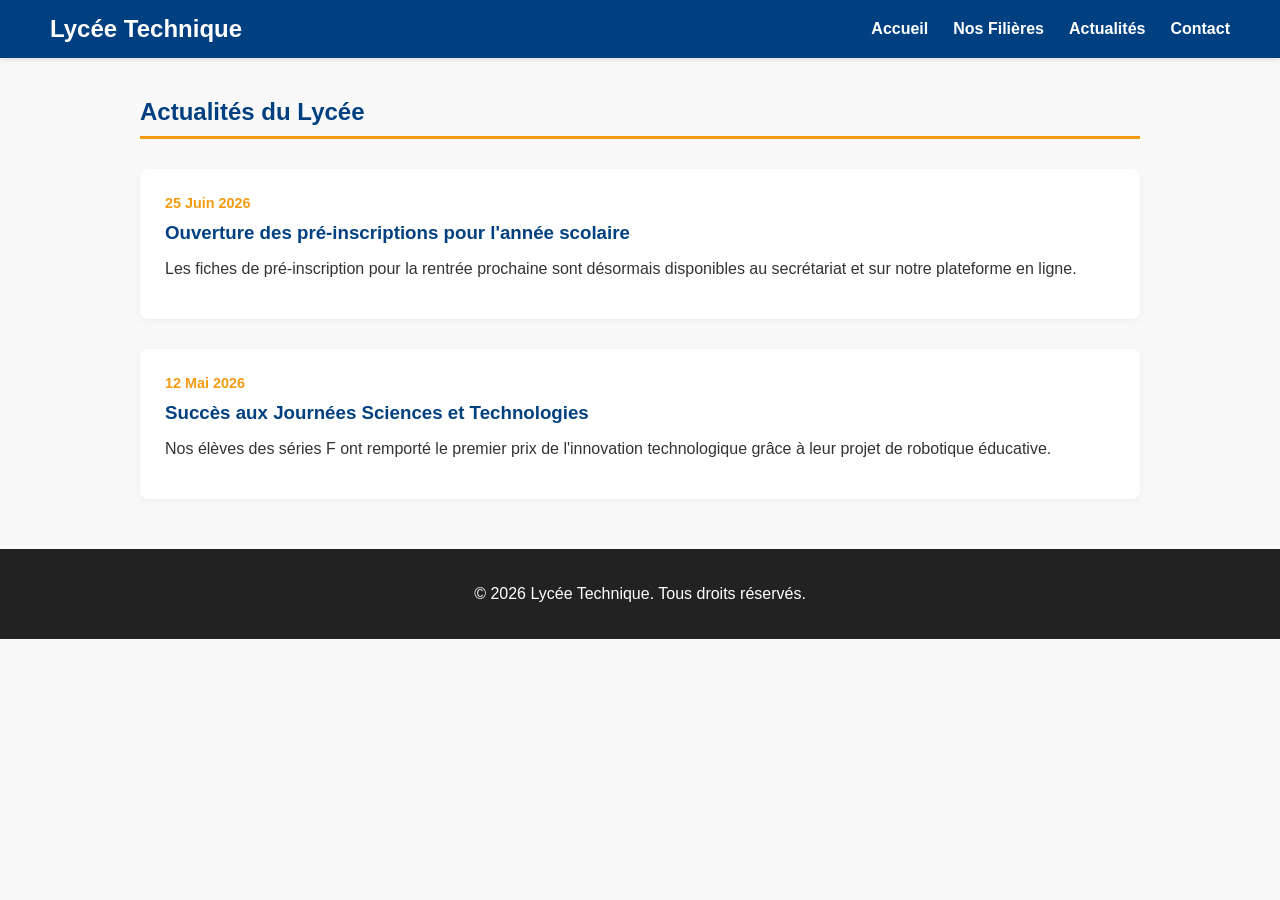
==== actualites.html @ 7660069c "Add files via upload" ====
<!DOCTYPE html>
<html lang="fr">
<head>
    <meta charset="UTF-8">
    <meta name="viewport" content="width=device-width, initial-scale=1.0">
    <title>Actualités - Lycée Technique</title>
    <link rel="stylesheet" href="style.css">
</head>
<body>
        <header>
        <div class="logo">
            <h1>Lycée Technique</h1>
        </div>
        <button class="burger-menu" id="burgerBtn">
            <span></span>
            <span></span>
            <span></span>
        </button>
        <nav id="navMenu">
            <ul>
                <li><a href="index.html">Accueil</a></li>
                <li><a href="formations.html">Nos Filières</a></li>
                <li><a href="actualites.html">Actualités</a></li>
                <li><a href="contact.html">Contact</a></li>
            </ul>
        </nav>
    </header>


    <section class="page-section">
        <h2>Actualités du Lycée</h2>
        
        <div class="articles">
            <div class="article">
                <span class="date">25 Juin 2026</span>
                <h3>Ouverture des pré-inscriptions pour l'année scolaire</h3>
                <p>Les fiches de pré-inscription pour la rentrée prochaine sont désormais disponibles au secrétariat et sur notre plateforme en ligne.</p>
            </div>

            <div class="article">
                <span class="date">12 Mai 2026</span>
                <h3>Succès aux Journées Sciences et Technologies</h3>
                <p>Nos élèves des séries F ont remporté le premier prix de l'innovation technologique grâce à leur projet de robotique éducative.</p>
            </div>
        </div>
    </section>

    <footer>
        <p>&copy; 2026 Lycée Technique. Tous droits réservés.</p>
    </footer>
        <script src="script.js"></script>
</body>
</html>
---- style.css ----
/* Réglages de base */
body {
    font-family: 'Segoe UI', Tahoma, Geneva, Verdana, sans-serif;
    margin: 0;
    padding: 0;
    color: #333;
    background-color: #f9f9f9;
}

/* Design de l'en-tête (Header) */
header {
    background-color: #004080; /* Un bleu sérieux et institutionnel */
    color: white;
    display: flex;
    justify-content: space-between;
    align-items: center;
    padding: 15px 50px;
    box-shadow: 0 2px 5px rgba(0,0,0,0.1);
}

header h1 {
    margin: 0;
    font-size: 1.5em;
}

nav ul {
    list-style: none;
    display: flex;
    gap: 25px;
    margin: 0;
    padding: 0;
}

nav a {
    color: white;
    text-decoration: none;
    font-weight: bold;
    transition: color 0.3s ease;
}

nav a:hover {
    color: #f39c12; /* Touche d'orange au survol (couleurs de la CI) */
}

/* Design de la section d'accueil (Hero) */
.hero {
    background-color: #e0eaf5;
    text-align: center;
    padding: 100px 20px;
}

.hero h2 {
    font-size: 2.8em;
    color: #004080;
    margin-bottom: 10px;
}

.hero p {
    font-size: 1.2em;
    margin-bottom: 30px;
}

/* Bouton */
.btn {
    display: inline-block;
    padding: 12px 25px;
    background-color: #f39c12;
    color: white;
    text-decoration: none;
    border-radius: 5px;
    font-weight: bold;
    transition: background-color 0.3s;
}

.btn:hover {
    background-color: #d68910;
}

/* Design des cartes de formation */
.formations {
    padding: 60px 20px;
    text-align: center;
}

.formations h2 {
    color: #004080;
    margin-bottom: 40px;
}

.cartes {
    display: flex;
    justify-content: center;
    gap: 30px;
    flex-wrap: wrap; /* Permet de passer à la ligne sur petit écran */
}

.carte {
    background-color: white;
    border-top: 4px solid #004080;
    border-radius: 8px;
    padding: 25px;
    width: 280px;
    box-shadow: 0 4px 10px rgba(0,0,0,0.05);
    transition: transform 0.3s ease;
}

.carte:hover {
    transform: translateY(-10px); /* Fait "sauter" la carte au survol */
}

/* Pied de page */
footer {
    background-color: #222;
    color: white;
    text-align: center;
    padding: 20px 0;
    margin-top: 50px;
}
/* ---- Styles pour les nouvelles pages ---- */

.page-section {
    max-width: 1000px;
    margin: 40px auto;
    padding: 0 20px;
}

.page-section h2 {
    color: #004080;
    border-bottom: 3px solid #f39c12;
    padding-bottom: 10px;
    margin-bottom: 30px;
}

.intro {
    font-size: 1.1em;
    color: #666;
    margin-bottom: 40px;
}

/* Styles Formations */
.liste-formations {
    display: flex;
    flex-direction: column;
    gap: 20px;
}

.filiere-bloc {
    background-color: white;
    padding: 20px;
    border-left: 5px solid #f39c12;
    border-radius: 4px;
    box-shadow: 0 2px 5px rgba(0,0,0,0.05);
}

.filiere-bloc h3 {
    margin-top: 0;
    color: #004080;
}

/* Styles Actualités */
.articles {
    display: flex;
    flex-direction: column;
    gap: 30px;
}

.article {
    background-color: white;
    padding: 25px;
    border-radius: 8px;
    box-shadow: 0 2px 8px rgba(0,0,0,0.05);
}

.date {
    color: #f39c12;
    font-weight: bold;
    font-size: 0.9em;
}

.article h3 {
    margin: 10px 0;
    color: #004080;
}

/* Styles Contact */
.contact-conteneur {
    display: flex;
    gap: 50px;
    flex-wrap: wrap;
}

.contact-form {
    flex: 1;
    min-width: 300px;
    background-color: white;
    padding: 30px;
    border-radius: 8px;
    box-shadow: 0 2px 8px rgba(0,0,0,0.05);
}

.champ {
    margin-bottom: 20px;
}

.champ label {
    display: block;
    margin-bottom: 8px;
    font-weight: bold;
}

.champ input, .champ textarea {
    width: 100%;
    padding: 10px;
    border: 1px solid #ccc;
    border-radius: 4px;
    box-sizing: border-box; /* Évite que le champ dépasse */
}

.contact-infos {
    flex: 1;
    min-width: 300px;
    background-color: #e0eaf5;
    padding: 30px;
    border-radius: 8px;
}

.contact-infos h3 {
    color: #004080;
    margin-top: 0;
}

/* ---- MENU MOBILE RESPONSIVE ---- */

/* Cacher le bouton burger par défaut sur ordinateur */
.burger-menu {
    display: none;
    background: none;
    border: none;
    cursor: pointer;
    flex-direction: column;
    gap: 5px;
}

.burger-menu span {
    display: block;
    width: 25px;
    height: 3px;
    background-color: white;
    transition: 0.3s;
}

/* Styles spécifiques pour les écrans de téléphone */
@media (max-width: 768px) {
    header {
        padding: 15px 20px;
    }

    .burger-menu {
        display: flex; /* On affiche le bouton burger */
    }

    nav {
        display: none; /* On cache le menu normal */
        position: absolute;
        top: 60px;
        left: 0;
        width: 100%;
        background-color: #004080;
        padding: 20px 0;
        box-shadow: 0 4px 5px rgba(0,0,0,0.1);
    }

    /* Classe qui sera ajoutée par le JavaScript pour ouvrir le menu */
    nav.active {
        display: block;
    }

    nav ul {
        flex-direction: column; /* Aligner les liens verticalement */
        align-items: center;
        gap: 20px;
    }
}
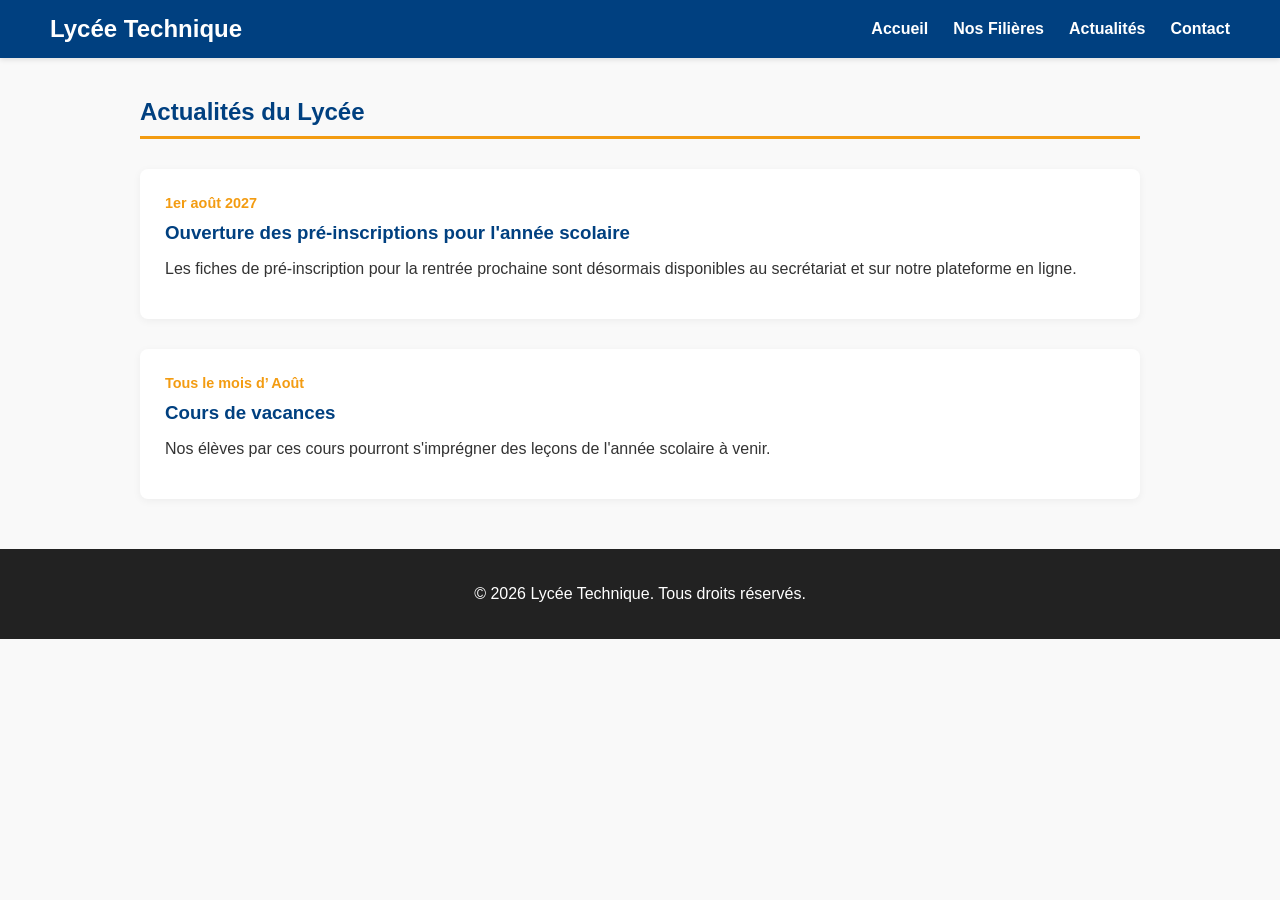
==== commit 013538e4: "Update actualites.html" ====
--- a/actualites.html
+++ b/actualites.html
@@ -32,15 +32,15 @@
         
         <div class="articles">
             <div class="article">
-                <span class="date">25 Juin 2026</span>
+                <span class="date">1er août 2027</span>
                 <h3>Ouverture des pré-inscriptions pour l'année scolaire</h3>
                 <p>Les fiches de pré-inscription pour la rentrée prochaine sont désormais disponibles au secrétariat et sur notre plateforme en ligne.</p>
             </div>
 
             <div class="article">
-                <span class="date">12 Mai 2026</span>
-                <h3>Succès aux Journées Sciences et Technologies</h3>
-                <p>Nos élèves des séries F ont remporté le premier prix de l'innovation technologique grâce à leur projet de robotique éducative.</p>
+                <span class="date">Tous le mois d’ Août</span>
+                <h3>Cours de vacances</h3>
+                <p>Nos élèves par ces cours pourront s'imprégner des leçons de l'année scolaire à venir. </p>
             </div>
         </div>
     </section>
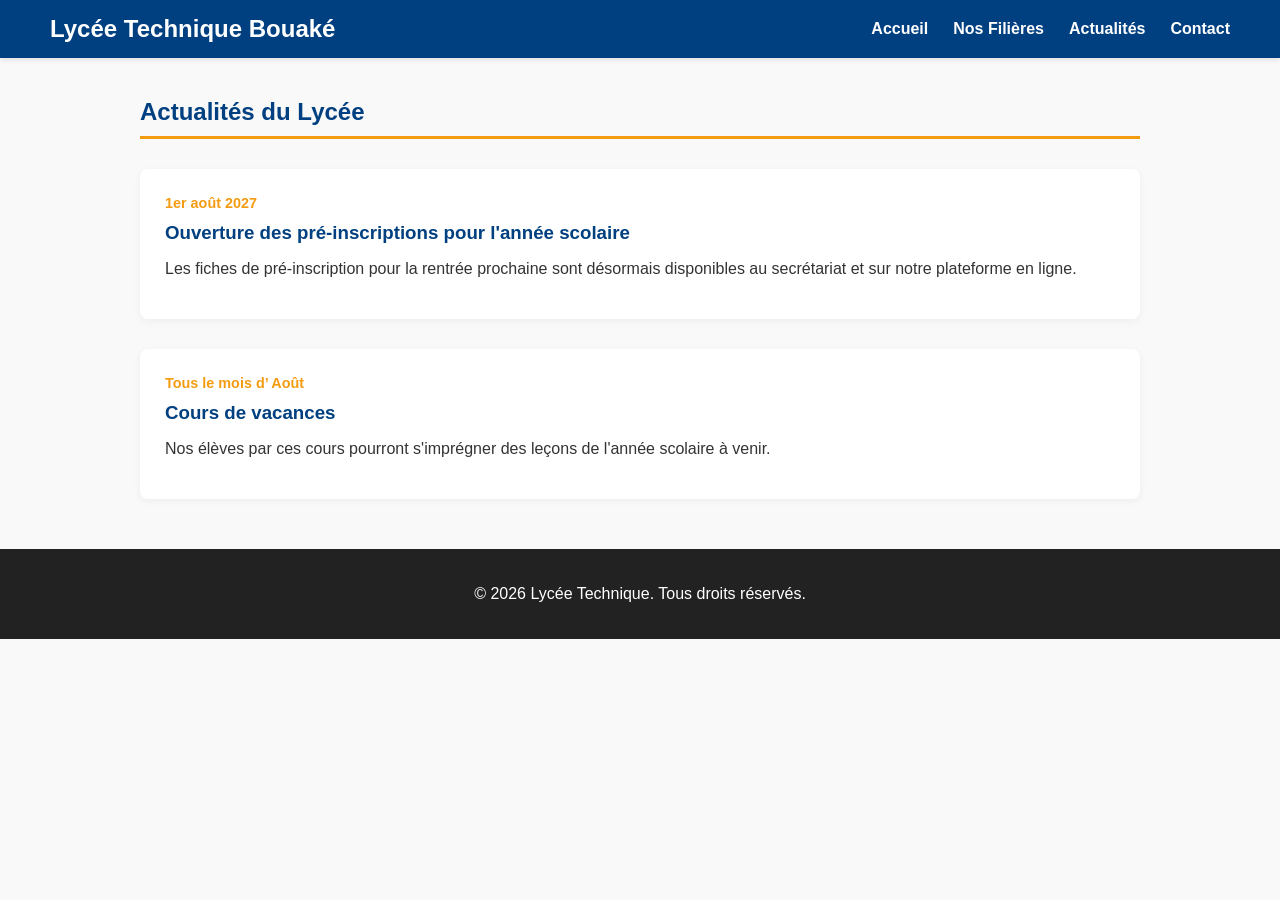
==== commit 5c290f2e: "Update actualites.html" ====
--- a/actualites.html
+++ b/actualites.html
@@ -9,7 +9,7 @@
 <body>
         <header>
         <div class="logo">
-            <h1>Lycée Technique</h1>
+            <h1>Lycée Technique Bouaké</h1>
         </div>
         <button class="burger-menu" id="burgerBtn">
             <span></span>
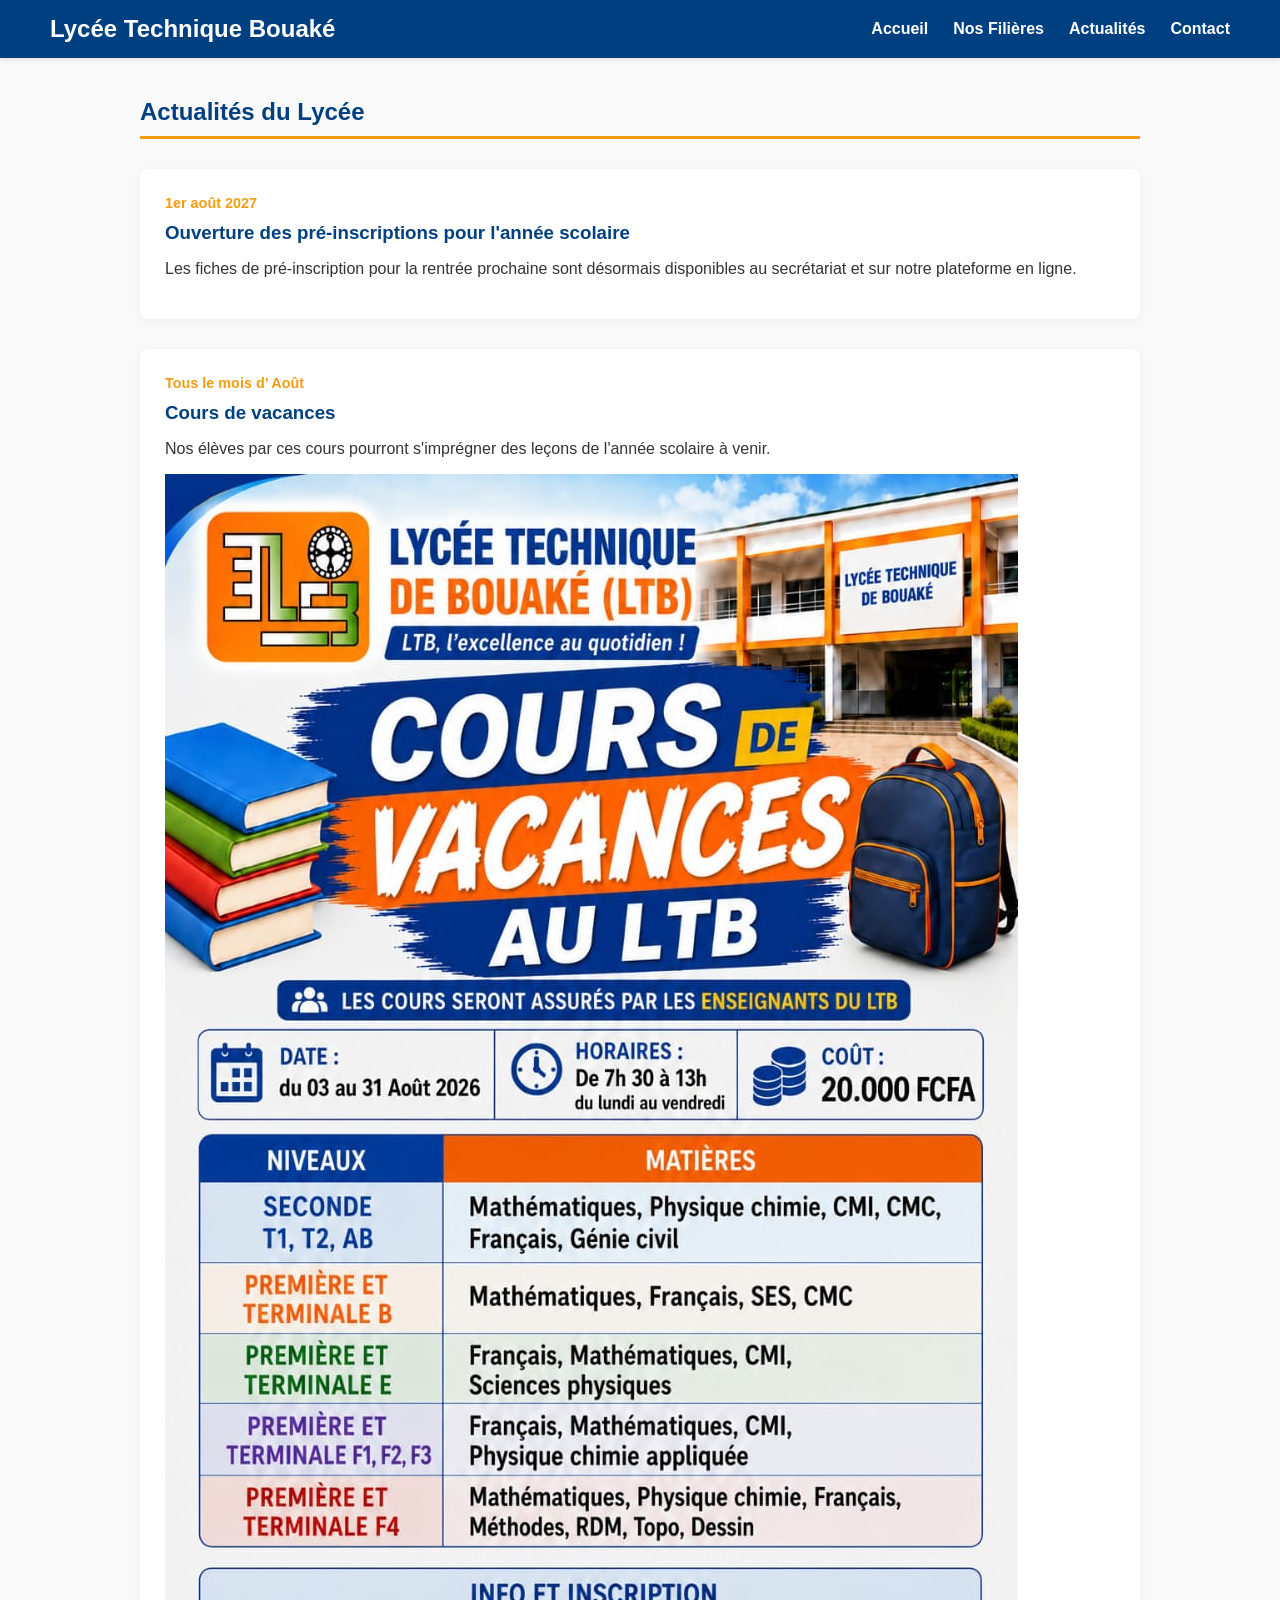
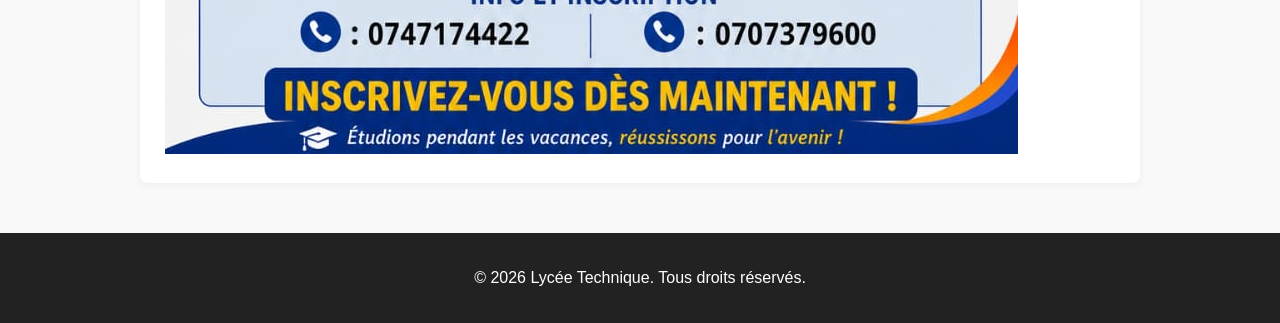
==== commit 3b242d18: "Update actualites.html" ====
--- a/actualites.html
+++ b/actualites.html
@@ -41,6 +41,9 @@
                 <span class="date">Tous le mois d’ Août</span>
                 <h3>Cours de vacances</h3>
                 <p>Nos élèves par ces cours pourront s'imprégner des leçons de l'année scolaire à venir. </p>
+                     <div class="photo-actualite">
+                    <img src="lycee.jpg" alt="Pré-inscriptions Lycée Technique">
+                     </div>
             </div>
         </div>
     </section>
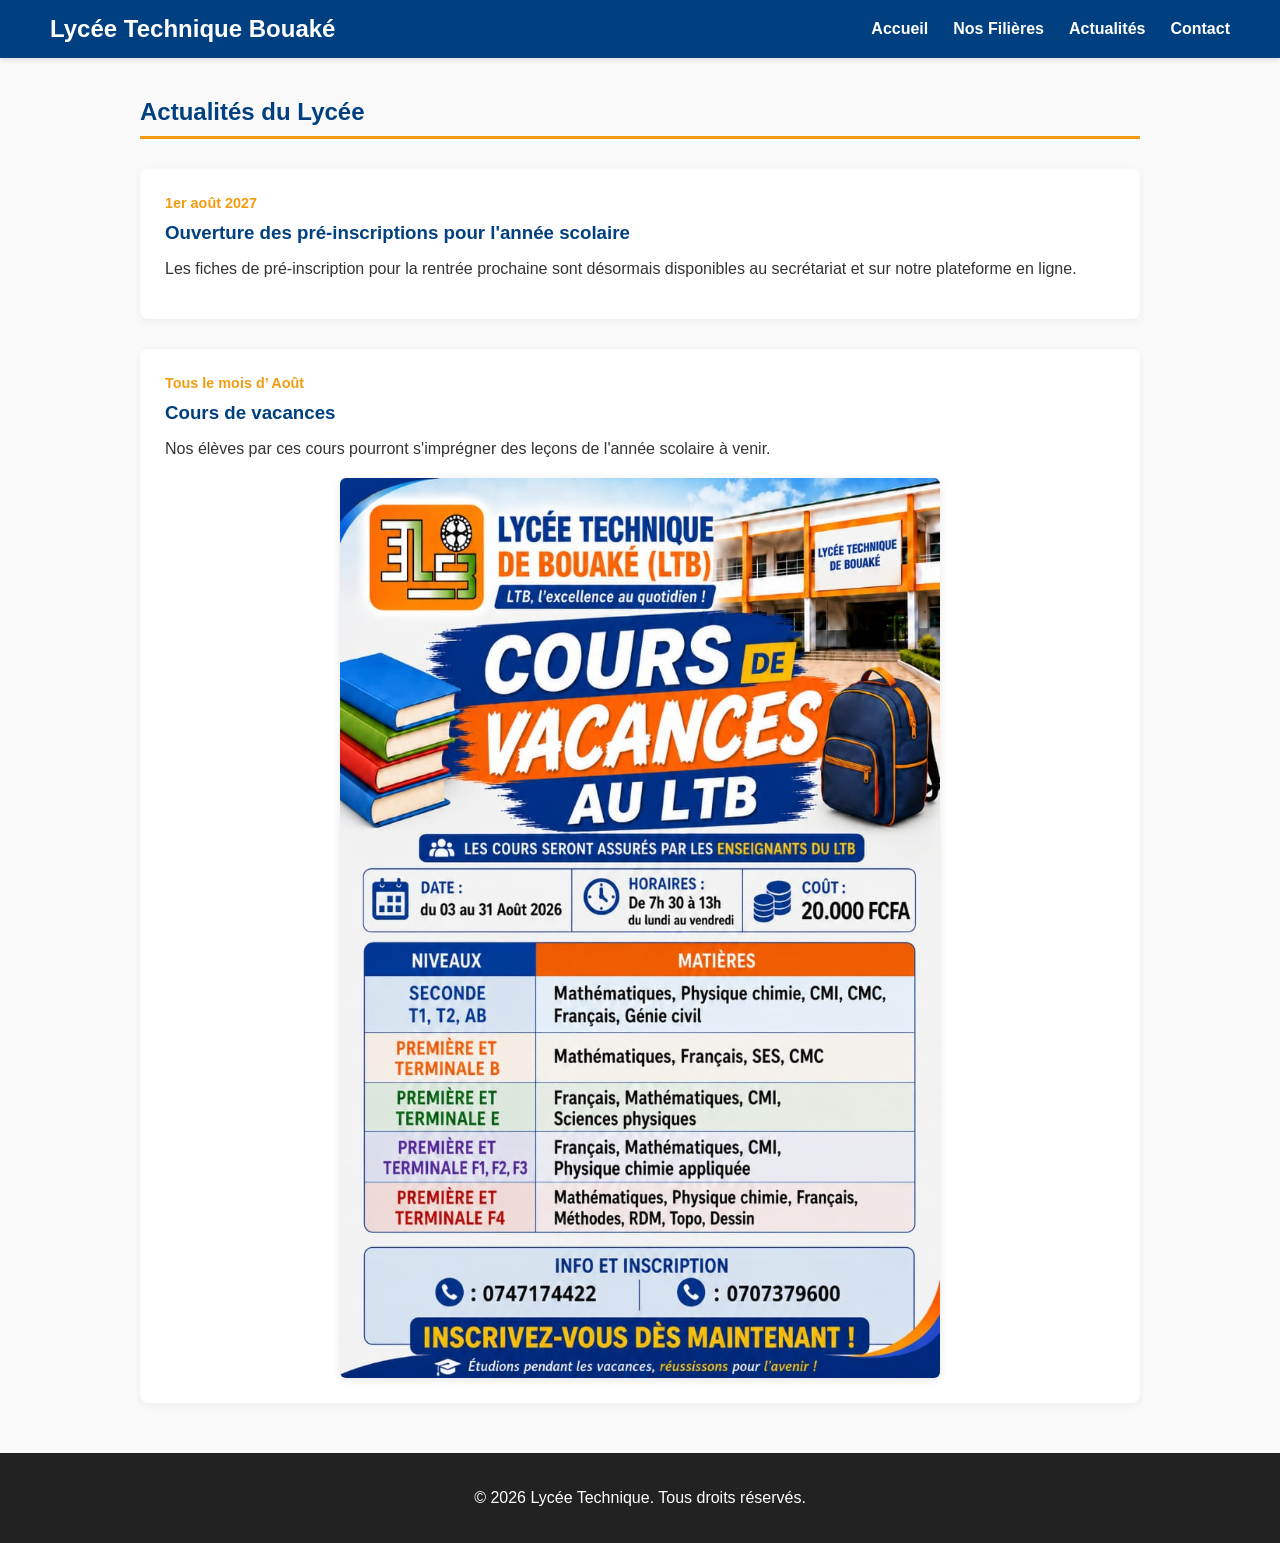
==== commit 7877f6ca: "Update actualites.html" ====
--- a/actualites.html
+++ b/actualites.html
@@ -42,7 +42,7 @@
                 <h3>Cours de vacances</h3>
                 <p>Nos élèves par ces cours pourront s'imprégner des leçons de l'année scolaire à venir. </p>
                      <div class="photo-actualite">
-                    <img src="lycee.jpg" alt="Pré-inscriptions Lycée Technique">
+                    <img src="lycee.jpg" class="img-responsive"alt="Pré-inscriptions Lycée Technique">
                      </div>
             </div>
         </div>
--- a/style.css
+++ b/style.css
@@ -281,3 +281,21 @@
         gap: 20px;
     }
 }
+/* Style corrigé pour afficher TOUTE la photo entièrement */
+.photo-actualite {
+    margin-top: 20px; /* Éspace entre le texte et la photo */
+    width: 100%;
+    max-width: 600px; /* Tu peux baisser ou augmenter cette taille selon tes goûts */
+    margin-left: auto;
+    margin-right: auto; /* Ces deux lignes permettent de centrer la photo */
+    border-radius: 6px;
+    overflow: hidden;
+    box-shadow: 0 2px 8px rgba(0,0,0,0.1);
+}
+
+.photo-actualite img {
+    width: 100%;
+    height: auto; /* Laisse la hauteur s'adapter pour ne pas écraser l'image */
+    display: block;
+    object-fit: contain; /* Force l'image à s'afficher ENTIÈREMENT */
+}
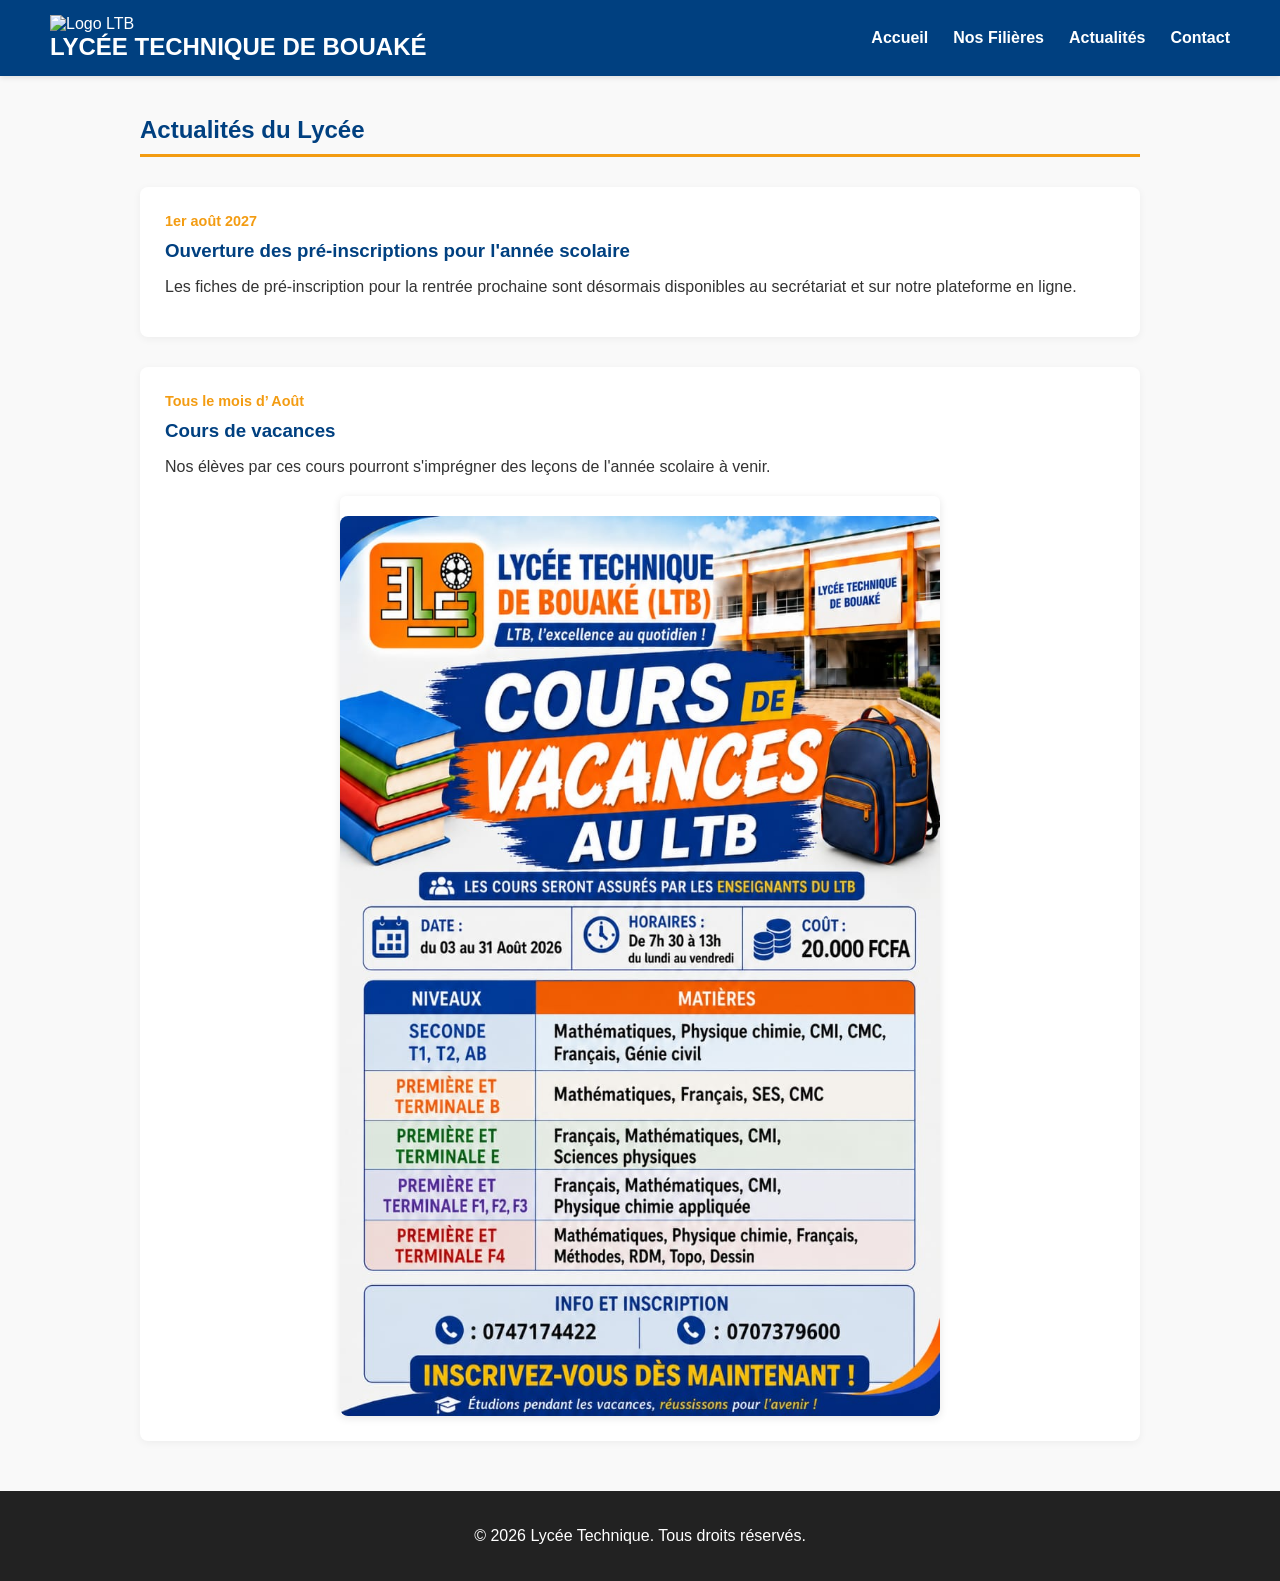
==== commit 82a93063: "Update actualites.html" ====
--- a/actualites.html
+++ b/actualites.html
@@ -8,9 +8,11 @@
 </head>
 <body>
         <header>
-        <div class="logo">
-            <h1>Lycée Technique Bouaké</h1>
+        <div class="titre-avec-logo">
+            <img src="lycee1.jpg" alt="Logo LTB" class="logo-mini">
+            <h1>LYCÉE TECHNIQUE DE BOUAKÉ</h1>
         </div>
+
         <button class="burger-menu" id="burgerBtn">
             <span></span>
             <span></span>
--- a/style.css
+++ b/style.css
@@ -299,3 +299,16 @@
     display: block;
     object-fit: contain; /* Force l'image à s'afficher ENTIÈREMENT */
 }
+.img-responsive {
+    max-width: 100%;
+    height: auto;
+    display: block;
+    display: block;
+    width: 100%;       /* Force l'image à prendre la largeur du bloc blanc */
+    max-width: 100%;   /* Empêche de déborder */
+    height: auto;      /* Garde les bonnes proportions sans déformer */
+    border-radius: 8px; /* Optionnel : ajoute des bords arrondis pour copier le style des blocs blancs */
+    margin-top: 20px;  /* Espace le haut de la photo du bloc précédent */
+}
+
+
